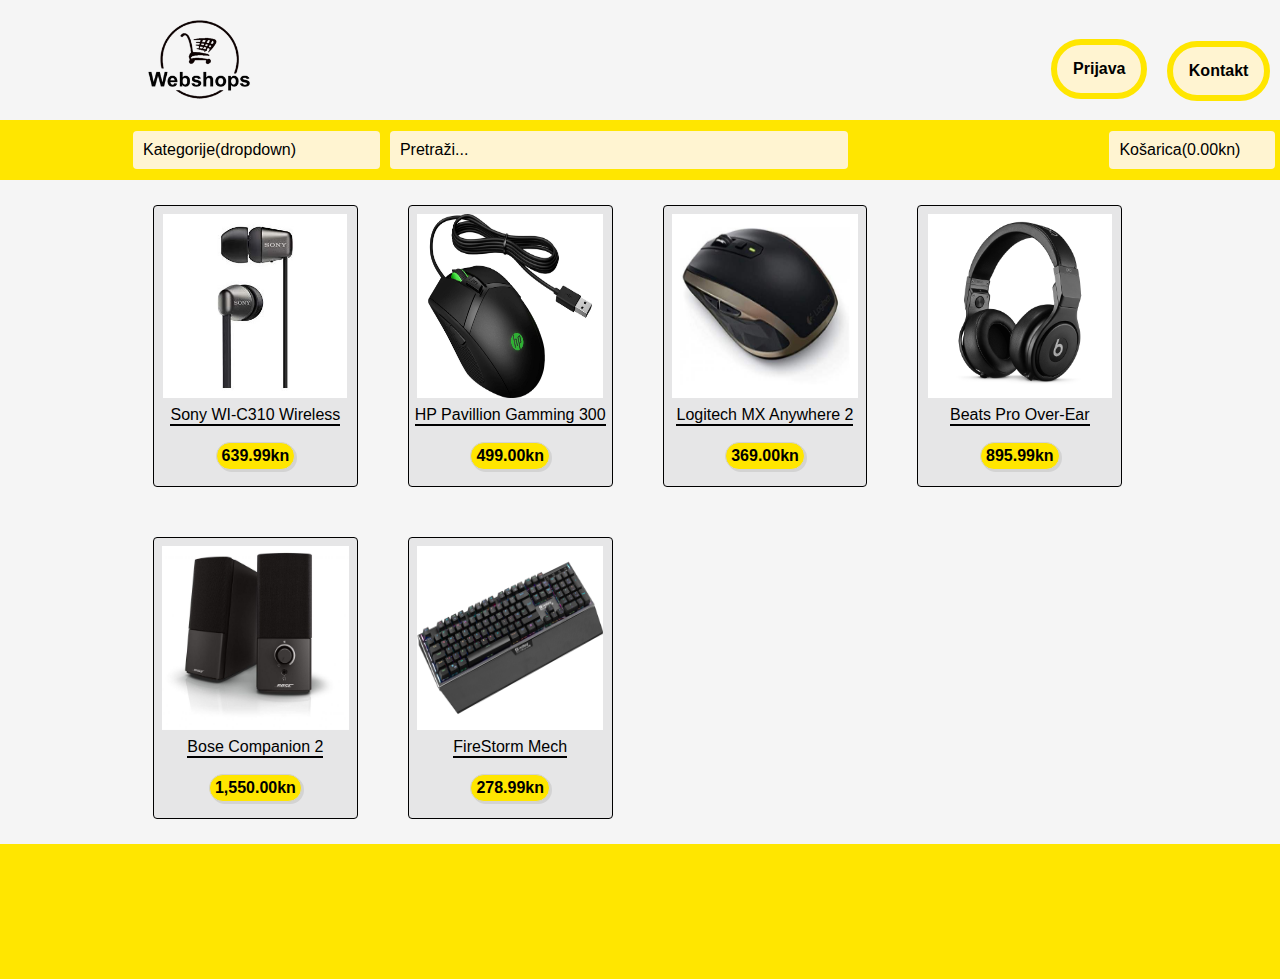
==== index.html @ cb4b0a6d "Add files via upload" ====
<html>
    <head>
        <link rel="stylesheet" href="style.css">

    </head>

    <style>

    </style>


	<body>

    <header>

        <div class="flex-header">
            <div style="flex-grow: 6; padding:10px;"> <img style="max-height: 80px;" src="img/logo.png" alt="Logo"> </div>
            <div style="flex-grow: 18"></div>
            <div style="flex-grow: 1; display: flex;" > <button class="buttonPrijavaKontakt">Prijava</button></div>
            <div style="flex-grow: 1; display: flex;"><button class="buttonPrijavaKontakt">Kontakt</button></div>

        </div>

    </header>

    <navbar>
        <div class="flex-navbar">
            <div style="flex-grow: 3">Kategorije(dropdown)</div>
            <div style="flex-grow: 15">Pretraži...</div>
            <div style="flex-grow: 9; background-color: #ffe600;"> </div>
            <div style="flex-grow: 1">Košarica(0.00kn)</div>
        </div>
    </navbar>

    <div id="main">

        <div>
            <div><img class="picProizvod" src="img/SonyWI-C310Wirelessin-Ear.jpg" alt="Sony WI-C310 Wireless in-Ear"></div>
            <p class="nazivProizvoda">Sony WI-C310 Wireless</p>
            <p class="cijena">639.99kn </p>
        </div>
        <div>
            <div><img  class="picProizvod" src="img/HPPavilionGaming300.jpg" alt="HP Pavillion Gamming 300"></div>
            <p class="nazivProizvoda">HP Pavillion Gamming 300</p>
            <p class="cijena">499.00kn </p>
        </div>
        <div>
            <div><img  class="picProizvod" src="img/LogitechMXAnywhere2.jpg" alt="Logitech MX Anywhere 2"></div>
            <p class="nazivProizvoda">Logitech MX Anywhere 2</p>
            <p class="cijena">369.00kn </p>
        </div>
        <div>
            <div><img  class="picProizvod" src="img/BeatsProOver-Ear.jpg" alt="Beats Pro Over-Ear"></div>
            <p class="nazivProizvoda">Beats Pro Over-Ear</p>
            <p class="cijena">895.99kn </p>
        </div>
        <div>
            <div><img  class="picProizvod" src="img/BoseCompanion2.jpg" alt="Bose Companion 2"></div>
            <p class="nazivProizvoda">Bose Companion 2</p>
            <p class="cijena">1,550.00kn </p>
        </div>
        <div>
            <div><img  class="picProizvod" src="img/FireStormMech.jpg" alt="FireStorm Mech"></div>
            <p class="nazivProizvoda">FireStorm Mech</p>
            <p class="cijena">278.99kn </p>
        </div>





    </div>

    <footer>
        <div>
            <p></p>
        </div>
    </footer>


    </body>

</html>
---- style.css ----
* {
    box-sizing: border-box; 
    font-size: 100%;
    font-family: Verdana, Geneva, Tahoma, sans-serif;
  }

body{
    background-color: #4040a1;
    display: flex;
    flex-direction: column;
    margin: 0;
}

.flex-header{
    display: flex;
    background-color: whitesmoke;
    padding-left: 10%;
}

.flex-header > div{
    background-color: whitesmoke;
    margin:10px;
    }

.buttonPrijavaKontakt{
    background-color: #fff4d1;
    height: 60%;
    width: 100%;
    margin-top: 30%;
    border: none;
    color: black;
    font-weight: 600;
    padding: 0px;
    text-align: center;
    text-decoration: none;
    display: inline-block;
    font-size: 16px;    
    border-radius: 100px;
    border: 6px solid #ffe600;
}





.flex-navbar{
    height: 60px;
    padding-left: 10%;
    display: flex;
    background-color:  #ffe600;
    padding-left: 10%;
}

.flex-navbar > div{
    background-color:#fff4d1;
    margin: 5px;
    padding: 10px;
    align-self: center;
    color:black;
    border-radius: 4px;
}

#main{
    background-color: #f5f5f5;
    display: flex;
    flex-wrap: wrap;
    padding-right: 10%;
    padding-left: 10%;
    min-height: 500px;
}



#main > div{
    width: 20%;
    background-color: #e6e6e7;
    display: flex;
    flex-direction: column;
    margin: 25px;
    border: 1px solid black;
    font-weight: 500;
    align-items: center;
    border-radius: 4px;
}

.picProizvod{
    padding: 4%;
    width:100%;
    height:200px;
    border-radius: 4px;
}

.nazivProizvoda{
    padding: 0px;
    margin: 0px;

    border-bottom: 2px solid black;
}

.cijena{
    font-weight: bold;
    color:black;
    background-color: #ffe600;
    border-radius: 20px;
    padding: 4px 5px 4px;
    border-style: solid;
    border-width: 1px;
    border-color: lightgrey;
    box-shadow: 2px 2px lightgrey;
    /*box-shadow: 0px 0px 5px black;*/
}





footer {
    background-color: #ffe600;
    height: 15vh;
    color:white;
    text-align:center
  }
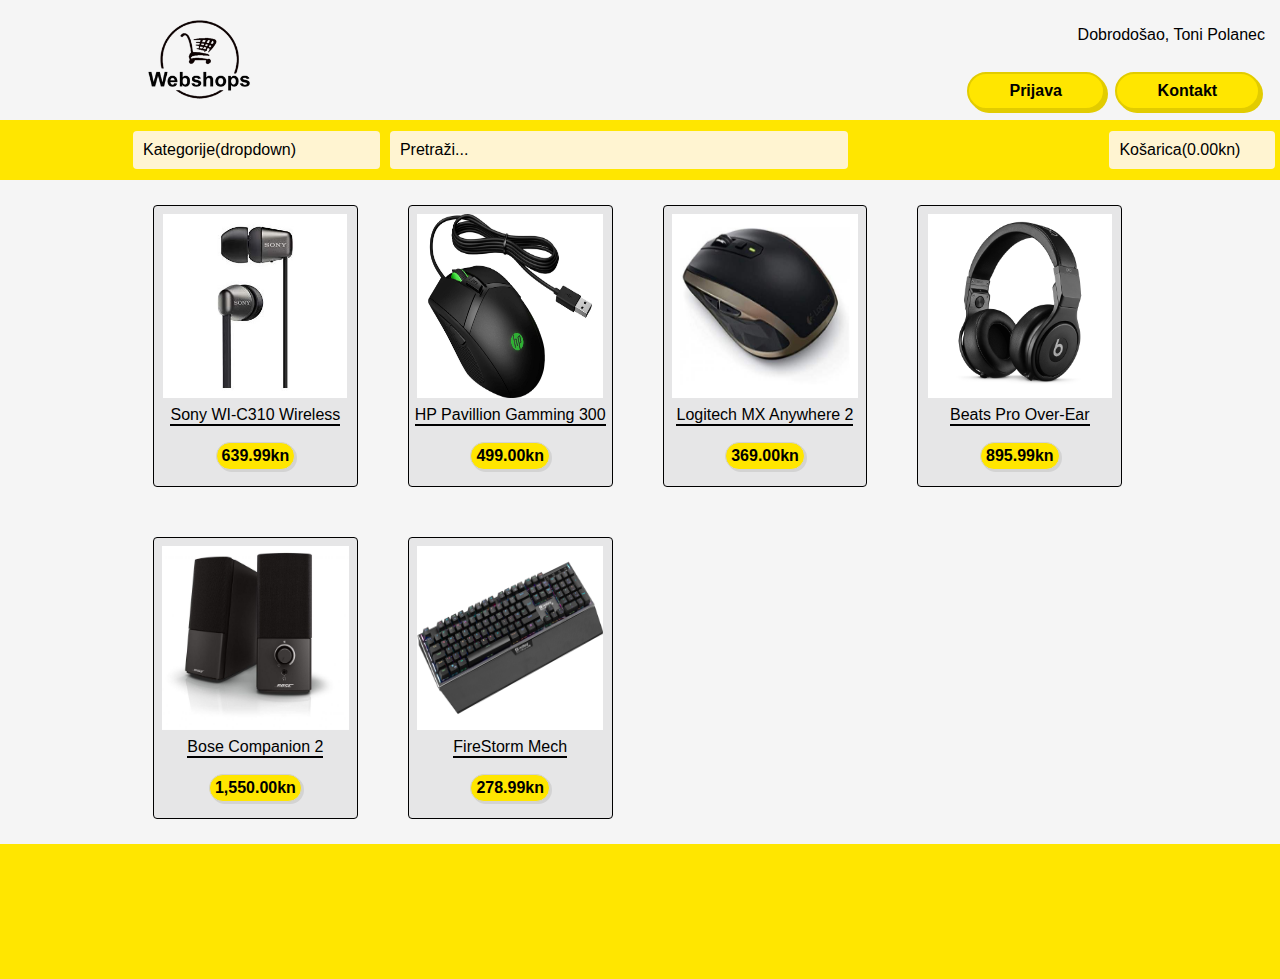
==== commit 13a8747c: "Add files via upload" ====
--- a/index.html
+++ b/index.html
@@ -3,11 +3,6 @@
         <link rel="stylesheet" href="style.css">
 
     </head>
-
-    <style>
-
-    </style>
-
 
 	<body>
 
@@ -16,8 +11,16 @@
         <div class="flex-header">
             <div style="flex-grow: 6; padding:10px;"> <img style="max-height: 80px;" src="img/logo.png" alt="Logo"> </div>
             <div style="flex-grow: 18"></div>
-            <div style="flex-grow: 1; display: flex;" > <button class="buttonPrijavaKontakt">Prijava</button></div>
-            <div style="flex-grow: 1; display: flex;"><button class="buttonPrijavaKontakt">Kontakt</button></div>
+            <div style="display: flex; flex-grow: 4; flex-direction: column;">
+                <div style="flex-grow: 1;">
+                    <p style="text-align: right; margin-right: 5px;">Dobrodošao, Toni Polanec</p>
+                </div>
+                <div style="flex-grow: 1; display: flex; flex-direction: row;">
+                    <a href="prijava.html" style="flex-grow: 1; display: flex; text-decoration: none;" > <button class="buttonPrijavaKontakt">Prijava</button></a>
+                    <a href="http://google.com" style="flex-grow: 1; display: flex; text-decoration: none;" > <button class="buttonPrijavaKontakt">Kontakt</button></a>
+                </div>
+ 
+            </div>
 
         </div>
 
--- a/style.css
+++ b/style.css
@@ -5,7 +5,7 @@
   }
 
 body{
-    background-color: #4040a1;
+    background-color: #f5f5f5;
     display: flex;
     flex-direction: column;
     margin: 0;
@@ -23,25 +23,23 @@
     }
 
 .buttonPrijavaKontakt{
-    background-color: #fff4d1;
-    height: 60%;
+    background-color: #ffe600;
+    height: 100%;
     width: 100%;
-    margin-top: 30%;
+    margin-top: 0%;
     border: none;
     color: black;
     font-weight: 600;
-    padding: 0px;
+    padding: 2px;
     text-align: center;
     text-decoration: none;
     display: inline-block;
     font-size: 16px;    
     border-radius: 100px;
-    border: 6px solid #ffe600;
+    margin-right: 10px;
+    border: 2px solid #e2cc00;
+    box-shadow: 3px 3px #e2cc00;
 }
-
-
-
-
 
 .flex-navbar{
     height: 60px;
@@ -103,15 +101,10 @@
     background-color: #ffe600;
     border-radius: 20px;
     padding: 4px 5px 4px;
-    border-style: solid;
-    border-width: 1px;
-    border-color: lightgrey;
+    border: 1px solid lightgrey;
     box-shadow: 2px 2px lightgrey;
     /*box-shadow: 0px 0px 5px black;*/
 }
-
-
-
 
 
 footer {
@@ -119,4 +112,51 @@
     height: 15vh;
     color:white;
     text-align:center
-  }+  }
+
+
+/******************************************/
+/*           prijava.html CSS             */
+/******************************************/
+
+#prijavaBody{
+    background-color: gray;
+}
+
+#mainPrijava{
+    display: flex;
+    background-color: gray;
+    align-items: center;
+    justify-content: center;
+}
+
+#prijava{
+    background-color: #ffe600;
+    padding: 25px;
+    margin-top: 170px;
+    border-radius: 25px;
+    border: 3px solid #e2cc00;
+    box-shadow: 4px 4px #e2cc00;
+}
+
+#prijavaForma{
+    display: flex;
+    justify-content: center;
+    align-items: center;
+    flex-direction: column;
+}
+
+#buttonPrijaviSe{
+    background-color: #ffe600;
+    border-radius: 20px;
+    margin-top: 20px;
+    padding: 10px;
+    border: 4px solid #e2cc00;
+    box-shadow: 3px 3px #e2cc00;
+}
+
+.inputi{
+    margin: 2px;
+    background-color: #e6e6e7;
+}
+
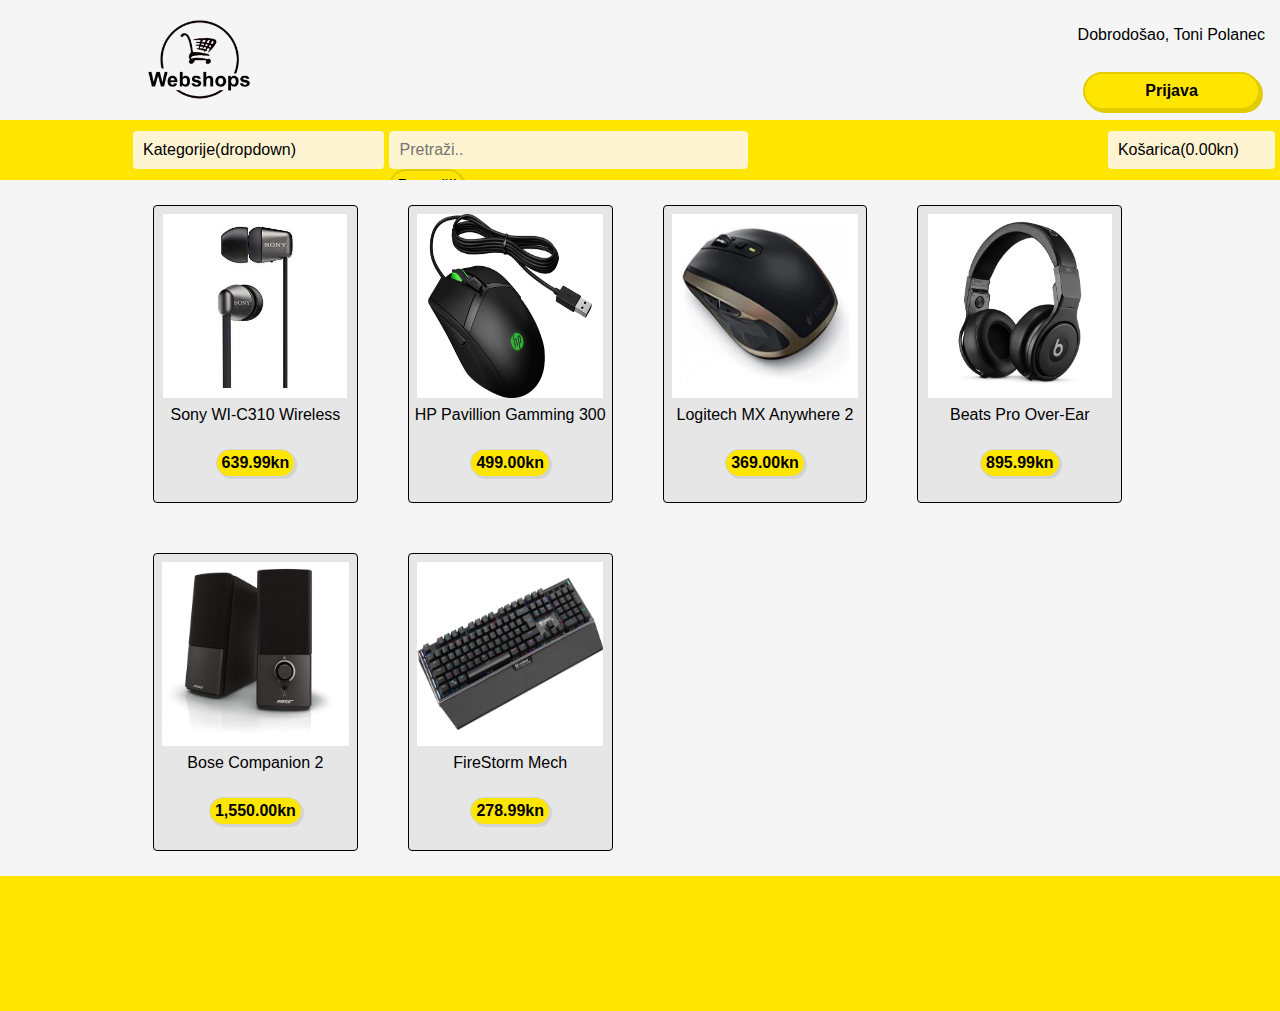
==== commit f74d6c7e: "proizvod.html" ====
--- a/index.html
+++ b/index.html
@@ -16,12 +16,11 @@
                     <p style="text-align: right; margin-right: 5px;">Dobrodošao, Toni Polanec</p>
                 </div>
                 <div style="flex-grow: 1; display: flex; flex-direction: row;">
+                    <!--<a href="http://google.com" style="flex-grow: 1; display: flex; text-decoration: none;" > <button class="buttonPrijavaKontakt">Kontakt</button></a>-->
+                    <div style="flex-grow: 1;" ></div>
                     <a href="prijava.html" style="flex-grow: 1; display: flex; text-decoration: none;" > <button class="buttonPrijavaKontakt">Prijava</button></a>
-                    <a href="http://google.com" style="flex-grow: 1; display: flex; text-decoration: none;" > <button class="buttonPrijavaKontakt">Kontakt</button></a>
-                </div>
- 
+                </divstyle></div>
             </div>
-
         </div>
 
     </header>
@@ -29,10 +28,15 @@
     <navbar>
         <div class="flex-navbar">
             <div style="flex-grow: 3">Kategorije(dropdown)</div>
-            <div style="flex-grow: 15">Pretraži...</div>
+            <!--<div style=" padding: 0px;  flex-grow: 1;">  --> 
+                <form style="flex-grow: 5;margin-top: 11px;" action="/action_page.php">
+                    <input id="pretrazivac" type="text" name="rijeciPretrazivanja"  placeholder="Pretraži..">
+                    <input id="buttonPretrazi" type="submit" value="Pretraži!">
+                </form>          
+            <!--</div>-->
             <div style="flex-grow: 9; background-color: #ffe600;"> </div>
             <div style="flex-grow: 1">Košarica(0.00kn)</div>
-        </div>
+        </div></div>
     </navbar>
 
     <div id="main">
@@ -48,9 +52,11 @@
             <p class="cijena">499.00kn </p>
         </div>
         <div>
-            <div><img  class="picProizvod" src="img/LogitechMXAnywhere2.jpg" alt="Logitech MX Anywhere 2"></div>
-            <p class="nazivProizvoda">Logitech MX Anywhere 2</p>
-            <p class="cijena">369.00kn </p>
+            <a href="logitechmxanywhere2.html" class="proizvodlink">
+                <div><img  class="picProizvod" src="img/LogitechMXAnywhere2.jpg" alt="Logitech MX Anywhere 2"></div>
+                <p class="nazivProizvoda">Logitech MX Anywhere 2</p>
+                <p class="cijena">369.00kn </p>
+            </a>
         </div>
         <div>
             <div><img  class="picProizvod" src="img/BeatsProOver-Ear.jpg" alt="Beats Pro Over-Ear"></div>
--- a/style.css
+++ b/style.css
@@ -58,6 +58,35 @@
     border-radius: 4px;
 }
 
+#pretrazivac{
+    background-color: #fff4d1;
+    align-items: flex-start;
+    justify-content: right;
+    padding:9px;
+    border-radius: 4px;
+    border: 1px solid #fff4d1;
+    display:inline-block;
+    vertical-align: middle;
+    width:80%;
+}
+
+#buttonPretrazi{
+    background-color: #ffe600;
+    margin-top: 0%;
+    border: none;
+    color: black;
+    padding: 6px;
+    text-align: center;
+    text-decoration: none;
+    display: inline-block;
+    font-size: 16px;    
+    border-radius: 100px;
+    margin-right: 10px;
+    border: 2px solid #e2cc00;
+    box-shadow: 3px 3px #e2cc00;
+}
+
+
 #main{
     background-color: #f5f5f5;
     display: flex;
@@ -79,6 +108,15 @@
     font-weight: 500;
     align-items: center;
     border-radius: 4px;
+}
+
+.proizvodlink{
+    text-decoration: none; 
+    color:black;
+
+    display: flex;
+    flex-direction: column;
+    align-items: center;
 }
 
 .picProizvod{
@@ -92,10 +130,12 @@
     padding: 0px;
     margin: 0px;
 
-    border-bottom: 2px solid black;
-}
+    /*border-bottom: 2px solid black;*/
+}
+
 
 .cijena{
+    margin: 25px;
     font-weight: bold;
     color:black;
     background-color: #ffe600;
@@ -112,7 +152,87 @@
     height: 15vh;
     color:white;
     text-align:center
-  }
+}
+
+
+
+
+
+/******************************************/
+/*           proizvod.html CSS             */
+/******************************************/
+
+#proizvodMain{
+    background-color: #f5f5f5;
+    display: flex;
+    flex-direction: row;
+    padding-right: 10%;
+    padding-left: 10%;
+    min-height: 500px;
+}
+
+.slika{
+    width:100%;
+    height:auto;
+    max-width: 400px;
+    margin: 0px;
+}
+
+#opisProizvoda{
+    flex-grow: 1;
+    max-width: 50%;
+    margin:5px;
+    border: 1px solid hsl(0, 0%, 85%);;
+    border-radius: 4px;
+    background-color: hsl(0, 0%, 85%);
+}
+
+#divZaCijenu{
+    margin:5px;
+    background-color:#ffe600;
+    flex-grow: 2; 
+    display:flex;
+    flex-direction: column;
+    align-items: center;
+    justify-content: center;
+    border: 2px solid #e2cc00;
+    border-radius: 4px;
+}
+
+#cijena{
+    font-weight: bold;
+    font-size: 150%;
+    margin: 20px;
+}
+
+
+#buttonKupiOdmah{
+    background-color: #e71b1b;
+    margin-top: 0%;
+    color: white;
+    font-weight: 600;
+    padding: 15px;
+    text-align: center;
+    font-size: 16px;    
+    border-radius: 100px;
+    border: 2px solid #a71313;
+    box-shadow: 3px 3px #a71313;
+    margin:3px;
+}
+
+#buttonUbaciUKosaricu{
+    background-color: #08c227;
+    border: 2px solid #08a823;
+    box-shadow: 3px 3px #08a823;
+    color: white;
+    font-weight: 600;
+    padding: 15px;
+    text-align: center;
+    font-size: 16px;    
+    border-radius: 100px;
+    margin:3px;
+}
+
 
 
 /******************************************/
@@ -158,5 +278,6 @@
 .inputi{
     margin: 2px;
     background-color: #e6e6e7;
-}
-
+    color: black;
+}
+
